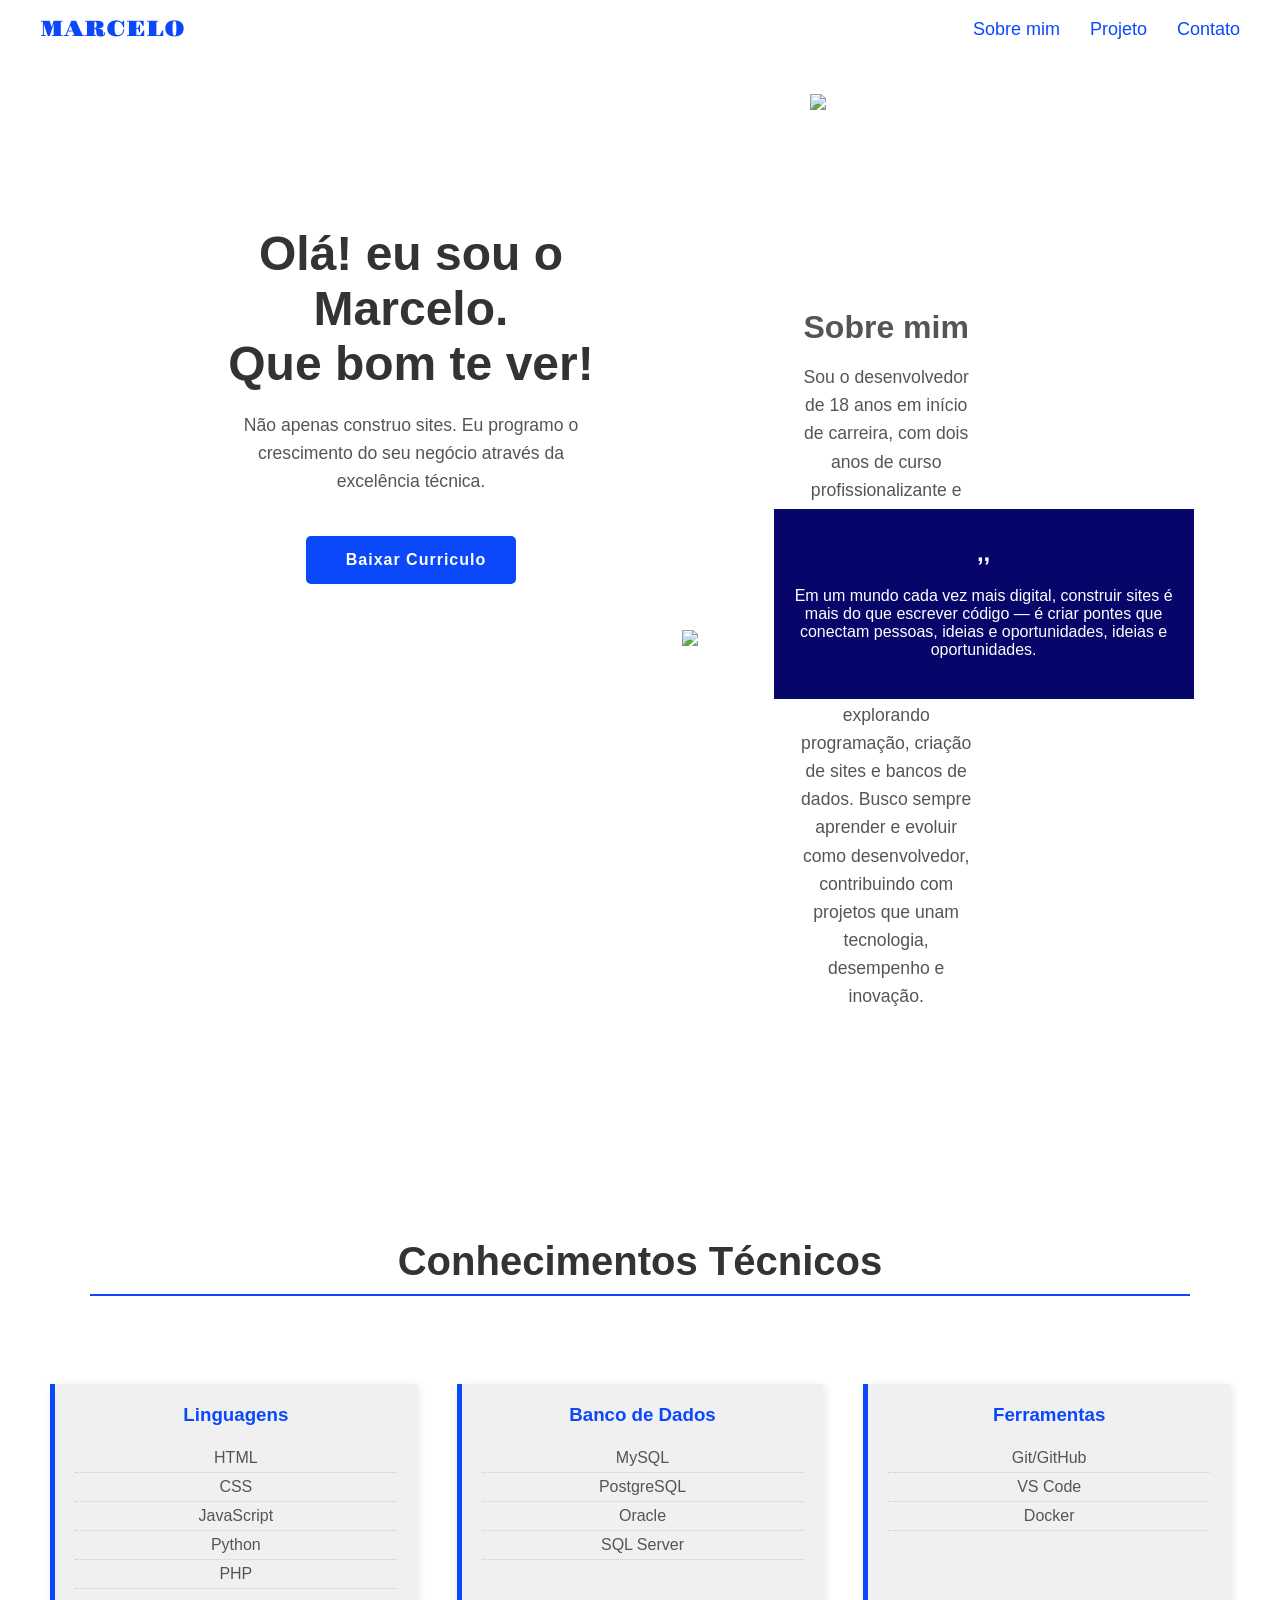
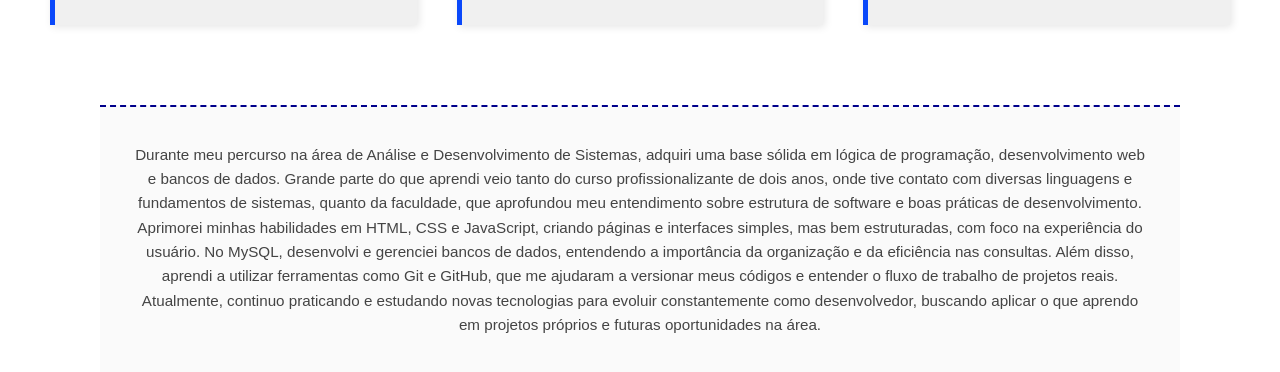
==== index.html @ d0c12cdd "modified:   index.html modified:   style.css" ====
<!DOCTYPE html>
<html lang="pt-br">
<head>
    <meta charset="UTF-8">
    <meta name="viewport" content="width=device-width, initial-scale=1.0">
    <meta description="PORTFOLIO">
    <meta author="celo">
    <meta keywords="HTML, CSS, JavaScript">

      <header>

           <div class="navbar">
           <span class="destaque">MARCELO</span>
    <nav>
      <a href="#">Sobre mim</a>
      <a href="#">Projeto</a>
      <a href="#">Contato</a>
    </nav>

    </header>

<title>PORTFOLIO</title>
    <link rel="stylesheet"  href="style.css">
    <!-- importaçao da fonte -->
    <link rel="preconnect" href="https://fonts.googleapis.com">
    <link rel="preconnect" href="https://fonts.gstatic.com" crossorigin>
    <link href="https://fonts.googleapis.com/css2?family=Gravitas+One&display=swap" rel="stylesheet">
   
</head>
<br>
<br>

<body>
  <div class="container">
    <div class="container">

    <div class="intro-area">
        <h1>Olá! eu sou o Marcelo. <br>Que bom te ver!</h1>
        <p>
            Não apenas construo sites. Eu programo o crescimento do seu negócio 
            através da excelência técnica.
        </p>
        <a href="seu_curriculo.pdf" download class="btn-download">
            <i class="fa fa-download"></i> Baixar Curriculo
        </a>

    </div>
    <img src="https://i.ibb.co/DHXTryys/5-C7-B1-A31-9-A50-4-E7-F-A6-C1-1-A347-E7014-E8.jpg"alt="eu" class="imagem-direita" height= "540" width="470">
     <div class="caixa-sobre">
            <h2>,,</h2>

            <p> Em um mundo cada vez mais digital, construir sites é mais
              do que escrever código — é criar pontes que conectam pessoas, ideias e oportunidades,
               ideias e oportunidades.
            
            </p>
</div>
<br>
<br>
<br>
<br>
<br>
<br>

  <section class="bottom-section">
      <div class="image-container">
        <img src="https://i.ibb.co/7x8Jvh6F/A649-E883-7090-4-FD6-85-F3-00-A35-FB2-A989.jpg" alt="Imagem ilustrativa">
      </div>

      <div class="text-container">
        <h2>Sobre mim</h2>
        <p>
          Sou o desenvolvedor de 18 anos em início de carreira, com dois anos de curso profissionalizante e quase um ano de faculdade em Análise e Desenvolvimento de Sistemas. Gosto de transformar ideias em soluções funcionais, explorando programação, criação de sites e bancos de dados. Busco sempre aprender e evoluir como desenvolvedor, contribuindo com projetos que unam tecnologia, desempenho e inovação.
        </p>
    
      </div>
    </section>
  </div>
  <article class="conhecimentos-tecnicos">
    
    <header>
        <h2>Conhecimentos Técnicos</h2>
    </header>
    
    <div class="grid-conhecimentos">
        
        <section class="linguagens">
            <h3>Linguagens</h3>
            <ul>
                <li>HTML</li>
                <li>CSS</li>
                <li>JavaScript</li>
                <li>Python</li>
                <li>PHP</li>
            </ul>
        </section>
        
        <section class="banco-dados">
            <h3>Banco de Dados</h3>
            <ul>
                <li>MySQL</li>
                <li>PostgreSQL</li>
                <li>Oracle</li>
                <li>SQL Server</li>
                </ul>
        </section>
        
        <section class="ferramentas">
            <h3>Ferramentas</h3>
            <ul>
                <li>Git/GitHub</li>
                <li>VS Code</li>
                <li>Docker</li>
                </ul>
        </section>

    </div>

    <article class="conhecimentos-tecnicos">
    
    <footer class="conhecimentos-footer">
        <p>
            Durante meu percurso na área de Análise e Desenvolvimento de Sistemas, adquiri uma base sólida em lógica de programação, desenvolvimento web e bancos de dados.
Grande parte do que aprendi veio tanto do curso profissionalizante de dois anos, onde tive contato com diversas linguagens e fundamentos de sistemas, quanto da faculdade, que aprofundou meu entendimento sobre estrutura de software e boas práticas de desenvolvimento.

Aprimorei minhas habilidades em HTML, CSS e JavaScript, criando páginas e interfaces simples, mas bem estruturadas, com foco na experiência do usuário.
No MySQL, desenvolvi e gerenciei bancos de dados, entendendo a importância da organização e da eficiência nas consultas.
Além disso, aprendi a utilizar ferramentas como Git e GitHub, que me ajudaram a versionar meus códigos e entender o fluxo de trabalho de projetos reais.

Atualmente, continuo praticando e estudando novas tecnologias para evoluir constantemente como desenvolvedor, buscando aplicar o que aprendo em projetos próprios e futuras oportunidades na área.
        </p>
    </footer>

</article>
</article>
</body>
</html
---- style.css ----
body {
  background-color: lab(100% 0.01 -0.01);
  color: #ffffff;
  font-family: '', serif;
  text-align: center;
}

.destaque {
  font-family: 'Gravitas One', serif;
  color: #0a48fa;
  font-size: 22px; /*aumenta o tamanho da palavra destacada*/
}

  body {
      margin: 0;
      font-family: Arial, sans-serif;
    }

    header {
      background-color: white;
      color: white;
      padding: 15px 40px;
    }

    .navbar {
      display: flex;
      align-items: center;
      justify-content: space-between;
    }

    .titulo {
      font-size: 22px;
      font-weight: bold;
    }

    nav {
      display: flex;
      gap: 30px;
    }

    nav a {
      color: #0a48fa;
      text-decoration: none;
      font-size: 18px;
      cursor: pointer;
      transition: color 0.3s;
    }

    nav a:hover {
      color:rgb(5, 5, 106);
    }
  
.container {
  position: relative; /* Para posicionar os elementos internos de forma absoluta */
  display: inline-block; /* Ou outro tipo de display que faça a div envolver a imagem */
  left: 0px;

}

.caixa-sobre {
  position: absolute; /* Posiciona a caixa de forma absoluta dentro do container */
  top: 415px;          /* Distância do topo */
  left: 550px;         /* Distância da esquerda */
width: 400px;
height: 170px;
  z-index: 2;         /* Garante que a caixa fique acima da imagem (que terá z-index: 1 por padrão) */
  background-color: rgb(5, 5, 106); /* Exemplo de fundo semi-transparente */
  padding: 10px;
   

}
/* --- Estilização para o novo bloco da esquerda (texto e botão) --- */
.intro-area {
    /* Ajusta a largura para caber ao lado da imagem e do .caixa-sobre */
    width: 45%; 
    float: left; /* Garante que fique à esquerda dos outros elementos */
    margin-top: 100px; /* Um pouco de espaço do topo, ajuste conforme o design */
}

.intro-area h1 {
    font-size: 3em; /* Deixa o título grandão, ajuste o valor se precisar */
    color: #333; /* Cor escura para o texto */
    margin-bottom: 20px;
}

.intro-area p {
    font-size: 1.1em;
    color: #555;
    margin-bottom: 40px;
    line-height: 1.6;
}

/* --- Estilização do Botão de Download --- */
.btn-download {
    display: inline-block; /* Para que pareça um botão e possamos dar padding */
    text-decoration: none; /* Remove o sublinhado padrão do link */
    color: white; 
    background-color: #0a48fa; /* Cor de fundo turquesa, use a cor do seu design */
    padding: 15px 30px; 
    border-radius: 5px; 
    font-weight: bold;
    letter-spacing: 1px;
    transition: background-color 0.3s ease; /* Efeito suave ao passar o mouse */
}

.btn-download:hover {
    background-color: #262670; /* Cor um pouco mais escura no hover */
}

/* Se estiver usando Font Awesome, adicione um pequeno espaço entre o ícone e o texto */
.btn-download i {
    margin-right: 10px;
}

/* --- Ajuste no .container para limpar o float --- */
/* É uma boa prática adicionar isso para garantir que o container envolva todo o conteúdo flutuante */
.container::after {
    content: "";
    display: table;
    clear: both;
}

.bottom-section {
  display: flex;
  align-items: center;
  justify-content: center;
  padding: 80px 10%;
  background-color: #ffffff; /* ou outra cor que combine com o topo */
  color: #fff;
  gap: 50px;
}

.image-container img {
  width: 650px;
  height: auto;
  border-radius: 0px;
  box-shadow:0px rgba(0, 0, 0, 0.1);
}

.text-container {
  max-width: 500px;
}

.text-container h2 {
  font-size: 2rem;
  margin-bottom: 15px;
  color: #555;
}

.text-container p {
  font-size: 1.1rem;
  line-height: 1.6;
  margin-bottom: 20px;
  color: #555;
}

/* Responsivo */
@media (max-width: 900px) {
  .bottom-section {
    flex-direction: column;
    text-align: center;
  }

  .image-container img {
    width: 80%;
  }

  .text-container {
    max-width: 100%;
  }
}
/* --- Estilo para a Estrutura Geral --- */
.conhecimentos-tecnicos {
    /* Define a margem superior para separar da seção anterior */
    margin-top: 80px; 
    padding: 0 50px; /* Adiciona um padding nas laterais */
}

/* --- Estilo para o Título (Header) --- */
.conhecimentos-tecnicos header h2 {
    /* Repete o estilo de título que você está usando (Sobre mim) */
    font-size: 2.5em; 
    color: #333; /* Cor escura para o título */
    /* Você pode adicionar uma borda ou linha se o seu estilo tiver */
    border-bottom: 2px solid #0a48fa; /* Exemplo de linha azul escura */
    padding-bottom: 10px;
}

/* --- Estilo para o Container (Grid/Flex) --- */
.grid-conhecimentos {
    display: flex; /* Define o layout como Flexbox */
    gap: 40px; /* Espaço entre as colunas */
    flex-wrap: wrap; /* Permite que os itens quebrem para a próxima linha em telas menores */
    margin-top: 40px;
}

/* --- Estilo para os Blocos de Conhecimento (section) --- */
.grid-conhecimentos section {
    flex: 1; /* Permite que cada seção ocupe uma porção igual de espaço */
    min-width: 250px; /* Garante que os blocos não fiquem muito estreitos */
    
    /* Adicionando um estilo visual (semelhante aos blocos do seu site) */
    background-color: #F0F0F0; /* Fundo cinza claro para destacar */
    border-left: 5px solid #0a48fa; /* Linha azul escura na lateral */
    padding: 20px;
    box-shadow: 2px 2px 8px rgba(0, 0, 0, 0.1);
}

/* --- Estilo para a Lista de Itens --- */
.grid-conhecimentos section h3 {
    color: #0a48fa; /* Cor azul escura para os subtítulos */
    margin-top: 0;
}

.grid-conhecimentos section ul {
    list-style: none; /* Remove os marcadores de lista padrão */
    padding-left: 0;
}

.grid-conhecimentos section li {
    padding: 5px 0;
    border-bottom: 1px dotted #ccc; /* Linha pontilhada sutil */
    color: #555;
}
.conhecimentos-footer {
    margin-top: 40px; 
    padding: 20px 30px; 
    border-top: 2px dashed #00008B; /* Linha tracejada (dashed) na cor azul escura */
    background-color: #FAFAFA; /* Fundo muito claro, quase branco */
    font-size: 0.95em;
    line-height: 1.6;
    color: #444; 
}

.conhecimentos-footer p strong {
    color: #00008B; 
    font-weight: bold;
}
.grid-conhecimentos section:hover {
    transform: translateY(-2px); /* Sobe um pouco */
    box-shadow: 4px 4px 10px rgba(0, 0, 0, 0.2); /* Sombra mais forte */
    transition: all 0.3s ease; /* Transição suave */
}
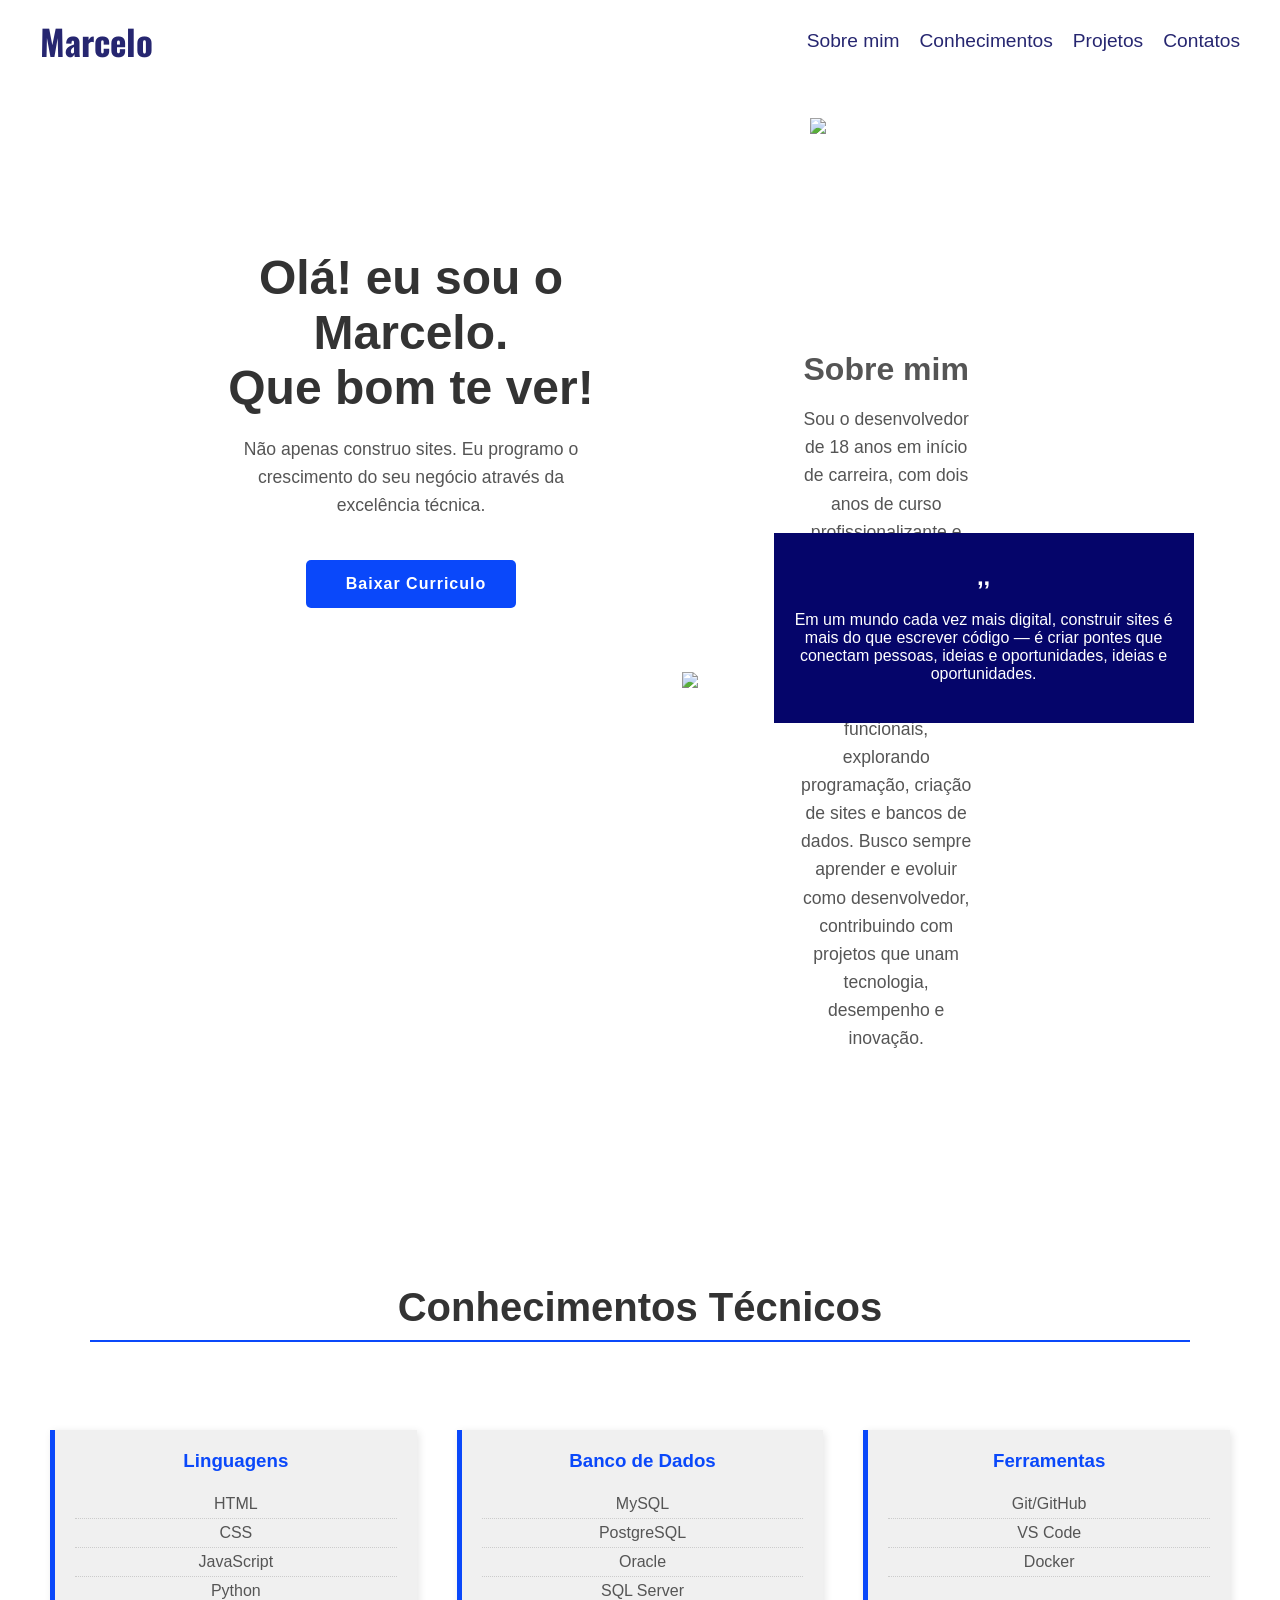
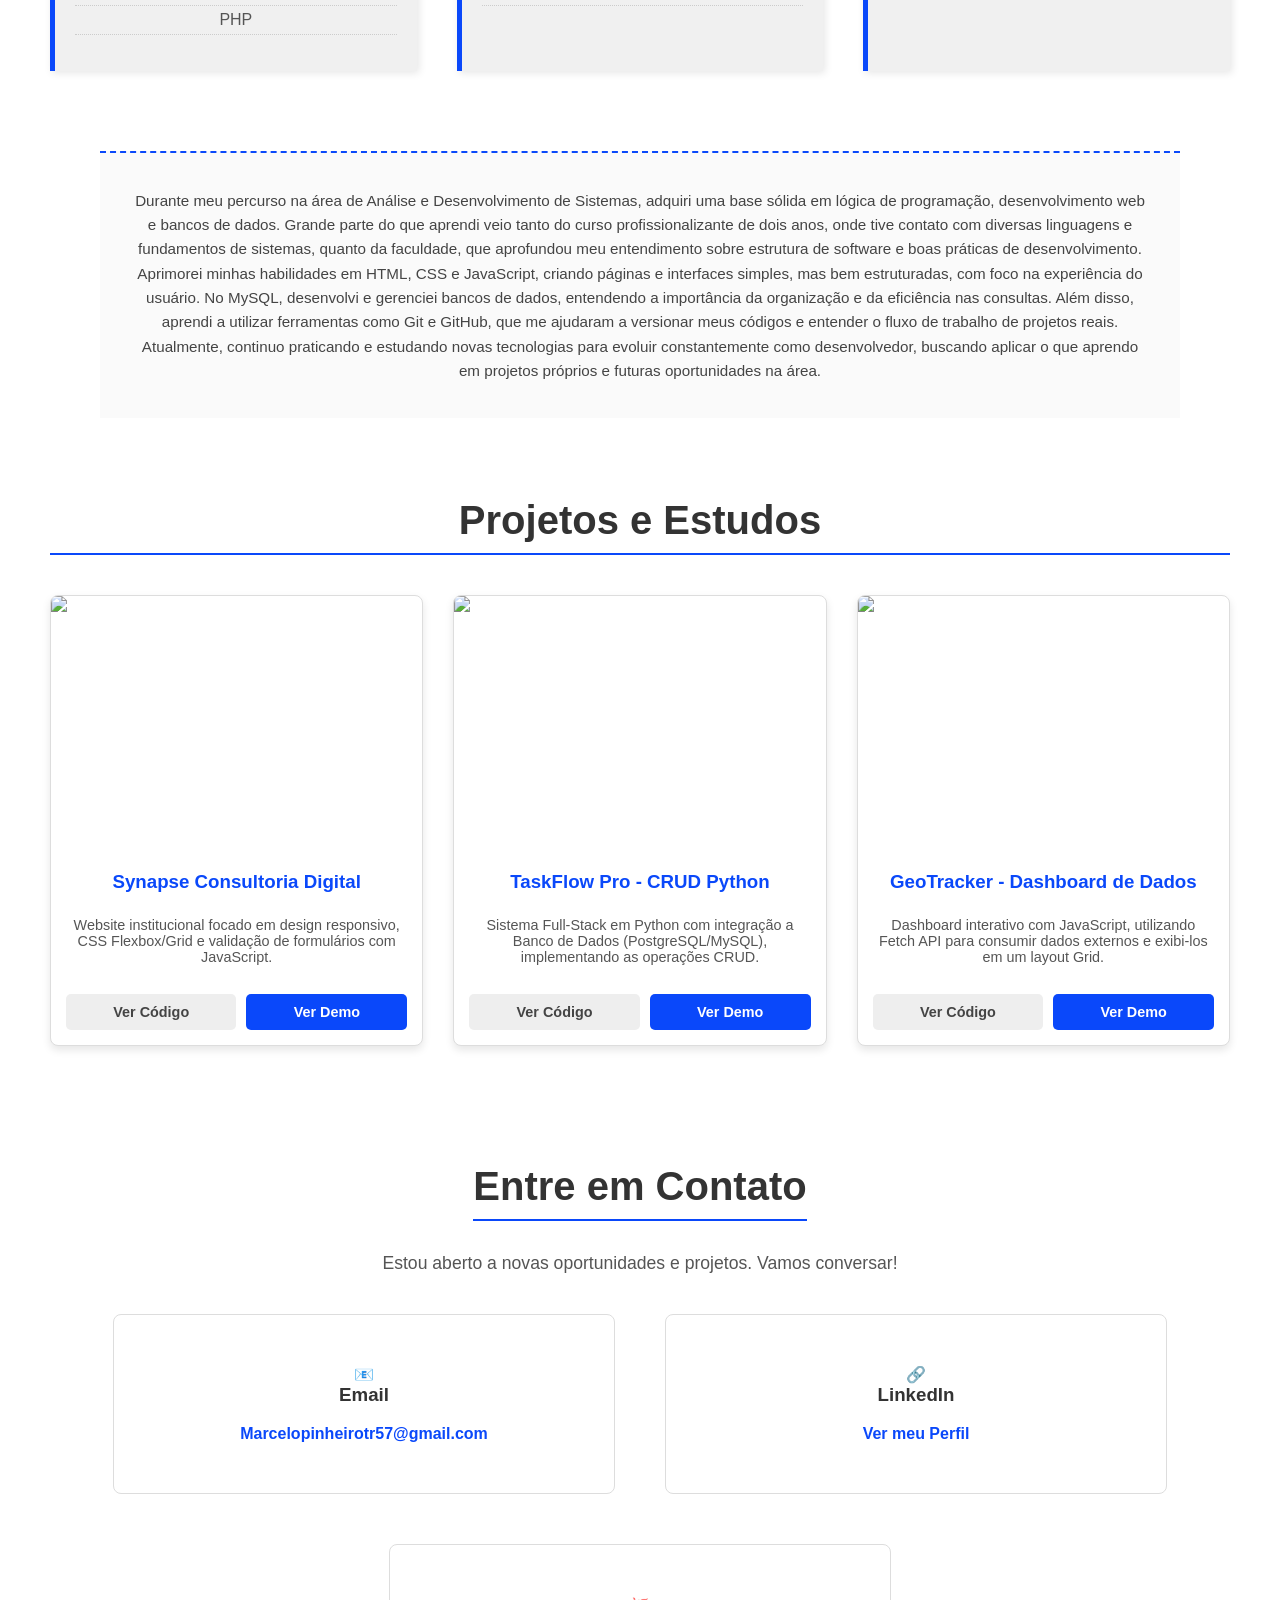
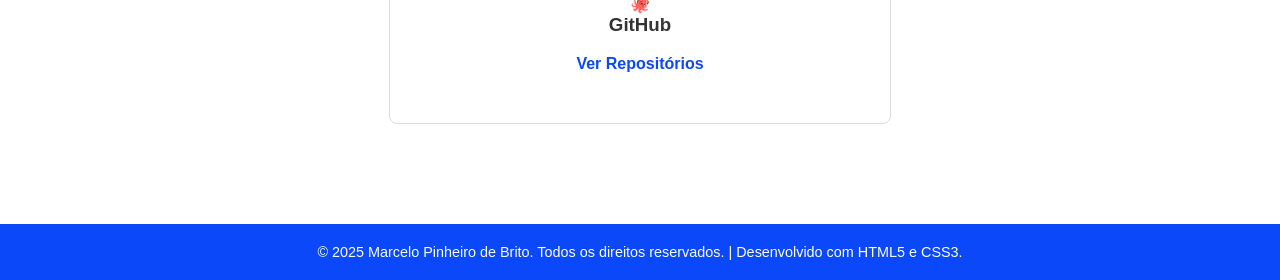
==== commit 28ed3b9a: "ADICIONEI SESSÃO #conhecimento e #contato" ====
--- a/index.html
+++ b/index.html
@@ -10,11 +10,15 @@
       <header>
 
            <div class="navbar">
-           <span class="destaque">MARCELO</span>
+           <span class="destaque">Marcelo</span>
     <nav>
-      <a href="#">Sobre mim</a>
-      <a href="#">Projeto</a>
-      <a href="#">Contato</a>
+    <a href="#sobre-mim">Sobre mim</a> 
+    <a href="#conhecimento">Conhecimentos</a>
+    <a href="#projetos">Projetos</a>
+    <a href="#contatos">Contatos</a> 
+
+
+
     </nav>
 
     </header>
@@ -22,9 +26,10 @@
 <title>PORTFOLIO</title>
     <link rel="stylesheet"  href="style.css">
     <!-- importaçao da fonte -->
+
     <link rel="preconnect" href="https://fonts.googleapis.com">
-    <link rel="preconnect" href="https://fonts.gstatic.com" crossorigin>
-    <link href="https://fonts.googleapis.com/css2?family=Gravitas+One&display=swap" rel="stylesheet">
+<link rel="preconnect" href="https://fonts.gstatic.com" crossorigin>
+<link href="https://fonts.googleapis.com/css2?family=Gravitas+One&family=Oswald:wght@700&display=swap" rel="stylesheet">
    
 </head>
 <br>
@@ -55,12 +60,14 @@
             
             </p>
 </div>
-<br>
-<br>
-<br>
-<br>
-<br>
-<br>
+<section id="sobre-mim" class="id-sobre-mim"></section>
+<br>
+<br>
+<br>
+<br>
+<br>
+<br>
+
 
   <section class="bottom-section">
       <div class="image-container">
@@ -72,12 +79,12 @@
         <p>
           Sou o desenvolvedor de 18 anos em início de carreira, com dois anos de curso profissionalizante e quase um ano de faculdade em Análise e Desenvolvimento de Sistemas. Gosto de transformar ideias em soluções funcionais, explorando programação, criação de sites e bancos de dados. Busco sempre aprender e evoluir como desenvolvedor, contribuindo com projetos que unam tecnologia, desempenho e inovação.
         </p>
-    
+   
       </div>
     </section>
   </div>
   <article class="conhecimentos-tecnicos">
-    
+    <section id="conhecimento" class="id-conhecimento"></section>
     <header>
         <h2>Conhecimentos Técnicos</h2>
     </header>
@@ -133,5 +140,76 @@
 
 </article>
 </article>
+<section id="projetos" class="secao-projetos">
+    <h2>Projetos e Estudos</h2>
+
+    <div class="container-projetos">
+        
+        <div class="card-projeto">
+            <img src="https://via.placeholder.com/400x250?text=Projeto+de+Front-end" alt="Website Synapse Consultoria">
+            <h3>Synapse Consultoria Digital</h3>
+            <p>Website institucional focado em design responsivo, CSS Flexbox/Grid e validação de formulários com JavaScript.</p>
+            <div class="links-projeto">
+                <a href="#" target="_blank" class="btn-codigo">Ver Código</a>
+                <a href="#" class="btn-demo">Ver Demo</a>
+            </div>
+        </div>
+
+        <div class="card-projeto">
+            <img src="https://via.placeholder.com/400x250?text=Projeto+Full-Stack+Python+SQL" alt="Sistema TaskFlow Pro">
+            <h3>TaskFlow Pro - CRUD Python</h3>
+            <p>Sistema Full-Stack em Python com integração a Banco de Dados (PostgreSQL/MySQL), implementando as operações CRUD.</p>
+            <div class="links-projeto">
+                <a href="#" target="_blank" class="btn-codigo">Ver Código</a>
+                <a href="#" class="btn-demo">Ver Demo</a>
+            </div>
+        </div>
+
+        <div class="card-projeto">
+            <img src="https://via.placeholder.com/400x250?text=Projeto+JavaScript+API" alt="Dashboard GeoTracker">
+            <h3>GeoTracker - Dashboard de Dados</h3>
+            <p>Dashboard interativo com JavaScript, utilizando Fetch API para consumir dados externos e exibi-los em um layout Grid.</p>
+            <div class="links-projeto">
+                <a href="#" target="_blank" class="btn-codigo">Ver Código</a>
+                <a href="#" class="btn-demo">Ver Demo</a>
+            </div>
+        </div>
+      
+</section>
+    </div>
+</section>
+
+<section id="contatos" class="secao-contato">
+    <h2>Entre em Contato</h2>
+    <p class="subtitulo">Estou aberto a novas oportunidades e projetos. Vamos conversar!</p>
+
+    <div class="contato-container">
+        
+        <div class="contato-item">
+            <span class="icone-contato">📧</span> 
+            <h3>Email</h3>
+            <a href="mailto:Marcelopinheirotr57@gmail.com" target="_blank">Marcelopinheirotr57@gmail.com</a> 
+        </div>
+        
+        <div class="contato-item">
+            <span class="icone-contato">🔗</span> 
+            <h3>LinkedIn</h3>
+            <a href="www.linkedin.com/in/marcelo-pinheiro-de-brito-588b32352" target="_blank">Ver meu Perfil</a>
+        </div>
+        
+        <div class="contato-item">
+            <span class="icone-contato">🐙</span> 
+            <h3>GitHub</h3>
+            <a href="https://github.com/marceloprojetoss" target="_blank">Ver Repositórios</a>
+        </div>
+
+    </div>
+</section>
+
+<footer class="main-footer">
+    <p>
+        © 2025 Marcelo Pinheiro de Brito. Todos os direitos reservados. | Desenvolvido com HTML5 e CSS3.
+    </p>
+</footer>
 </body>
 </html
--- a/style.css
+++ b/style.css
@@ -6,9 +6,14 @@
 }
 
 .destaque {
-  font-family: 'Gravitas One', serif;
-  color: #0a48fa;
-  font-size: 22px; /*aumenta o tamanho da palavra destacada*/
+  font-family: "Oswald", sans-serif;
+  font-optical-sizing: auto;
+  font-weight: 700;
+  font-style: normal;
+  font-size: 35px;
+text-decoration: none;
+color: #262670;
+
 }
 
   body {
@@ -35,25 +40,29 @@
 
     nav {
       display: flex;
-      gap: 30px;
+      gap: 20px;
     }
 
     nav a {
-      color: #0a48fa;
-      text-decoration: none;
-      font-size: 18px;
-      cursor: pointer;
-      transition: color 0.3s;
-    }
+    font-family: Arial, sans-serif;
+    color: #262670; /* Cor cinza escuro, discreto */
+    font-size: 1.2em;
+    font-weight: 500; /* Peso médio para não ser muito fino */
+    text-decoration: none;
+    transition: color 0.3s ease; /* Transição suave no hover */
+}
+
+    
 
     nav a:hover {
-      color:rgb(5, 5, 106);
+      color: #333;
     }
   
 .container {
   position: relative; /* Para posicionar os elementos internos de forma absoluta */
   display: inline-block; /* Ou outro tipo de display que faça a div envolver a imagem */
   left: 0px;
+  flex-wrap: wrap;
 
 }
 
@@ -116,8 +125,9 @@
 /* É uma boa prática adicionar isso para garantir que o container envolva todo o conteúdo flutuante */
 .container::after {
     content: "";
-    display: table;
+    display: flex;
     clear: both;
+    flex-basis: 100%
 }
 
 .bottom-section {
@@ -225,7 +235,7 @@
 .conhecimentos-footer {
     margin-top: 40px; 
     padding: 20px 30px; 
-    border-top: 2px dashed #00008B; /* Linha tracejada (dashed) na cor azul escura */
+    border-top: 2px dashed #0a48fa; /* Linha tracejada (dashed) na cor azul escura */
     background-color: #FAFAFA; /* Fundo muito claro, quase branco */
     font-size: 0.95em;
     line-height: 1.6;
@@ -233,11 +243,195 @@
 }
 
 .conhecimentos-footer p strong {
-    color: #00008B; 
+    color: #0a48fa; 
     font-weight: bold;
 }
 .grid-conhecimentos section:hover {
     transform: translateY(-2px); /* Sobe um pouco */
     box-shadow: 4px 4px 10px rgba(0, 0, 0, 0.2); /* Sombra mais forte */
     transition: all 0.3s ease; /* Transição suave */
+}
+/* --- Estilo Geral da Seção --- */
+.secao-projetos {
+    margin-top: 80px;
+    padding: 0 50px;
+    flex-basis: 100%;
+}
+
+.secao-projetos h2 {
+    font-size: 2.5em; 
+    color: #333;
+    border-bottom: 2px solid #0a48fa; /* Linha de destaque azul */
+    padding-bottom: 10px;
+    margin-bottom: 40px;
+}
+
+/* --- Container (Grade de Cards) --- */
+.container-projetos {
+    display: grid;
+    /* Define uma grade responsiva com colunas de no mínimo 300px */
+    grid-template-columns: repeat(auto-fit, minmax(300px, 1fr)); 
+    gap: 30px;
+}
+
+/* --- Estilo do Card Individual --- */
+.card-projeto {
+    background-color: #FFFFFF;
+    border: 1px solid #ddd;
+    border-radius: 8px;
+    overflow: hidden; 
+    box-shadow: 0 4px 8px rgba(0, 0, 0, 0.1);
+    transition: all 0.3s ease;
+}
+
+.card-projeto:hover {
+    transform: translateY(-5px); 
+    box-shadow: 0 8px 16px rgba(0, 0, 0, 0.2);
+}
+
+.card-projeto img {
+    width: 100%;
+    height: auto;
+    display: block;
+    min-height: 260px; 
+    object-fit: cover; 
+}
+
+.card-projeto h3 {
+    padding: 15px 15px 5px;
+    color: #0a48fa; /* Título do projeto em azul */
+    margin-top: 0;
+}
+
+.card-projeto p {
+    padding: 0 15px 15px;
+    color: #555;
+    font-size: 0.9em;
+}
+
+/* --- Estilo dos Botões (Links) --- */
+.links-projeto {
+    padding: 0 15px 15px;
+    display: flex;
+    gap: 10px;
+}
+
+.links-projeto a {
+    text-decoration: none;
+    padding: 10px 15px;
+    border-radius: 5px;
+    font-weight: bold;
+    font-size: 0.9em;
+    transition: background-color 0.3s;
+    text-align: center;
+    flex-grow: 1; /* Permite que os botões ocupem o espaço disponível */
+}
+
+.btn-codigo {
+    background-color: #eee;
+    color: #444;
+}
+
+.btn-demo {
+    background-color: #0a48fa; /* Cor principal azul! */
+    color: white;
+}
+
+.btn-demo:hover {
+    background-color: #0a48fa; 
+}
+
+/* Media Query para Responsividade */
+@media (max-width: 600px) {
+    .secao-projetos {
+        padding: 0 20px;
+    }
+    .links-projeto {
+        flex-direction: column; /* Empilha os botões em telas muito pequenas */
+    }
+}
+/* --- Estilo Geral da Seção Contato --- */
+.secao-contato {
+    margin-top: 80px;
+    padding: 0 50px;
+    text-align: center;
+}
+
+.secao-contato h2 {
+    font-size: 2.5em; 
+    color: #333;
+    border-bottom: 2px solid #0a48fa; 
+    padding-bottom: 10px;
+    display: inline-block;
+    margin-bottom: 15px;
+}
+
+.subtitulo {
+    color: #555;
+    font-size: 1.1em;
+    margin-bottom: 40px;
+}
+
+/* --- Container dos Itens de Contato --- */
+.contato-container {
+    display: flex;
+    justify-content: center;
+    gap: 50px;
+    flex-wrap: wrap;
+}
+
+/* --- Estilo do Bloco Individual --- */
+.contato-item {
+    width: 400px;
+    padding: 50px;
+    border: 1px solid #ddd;
+    border-radius: 8px;
+    transition: all 0.3s ease;
+    text-align: center;
+}
+
+.contato-item:hover {
+    box-shadow: 0 4px 15px rgba(0, 0, 0, 0.1);
+    transform: translateY(-5px);
+    border-color: #0a48fa
+    font-size: 2.5em;
+    color: #0a48fa;
+    display: block;
+    margin-bottom: 10px;
+  
+}
+
+.contato-item h3 {
+    color: #333;
+    margin-top: 0;
+}
+
+.contato-item a {
+    color: #0a48fa;
+    text-decoration: none;
+    font-weight: bold;
+    font-size: 1em;
+}
+
+.contato-item a:hover {
+    text-decoration: underline;
+}
+
+/* --- Estilo do Rodapé Final --- */
+.main-footer {
+    background-color: #0a48fa; /* Usando o azul escuro para dar um fechamento sólido */
+    color: white;
+    text-align: center;
+    padding: 20px 0;
+    margin-top: 100px; /* Garante que ele fique bem separado da seção de Contatos */
+    font-size: 0.9em;
+    width: 100%; /* Garante que ele ocupe toda a largura */
+}
+
+.main-footer p {
+    margin: 0; 
+}
+
+html {
+    scroll-behavior: smooth;
 }
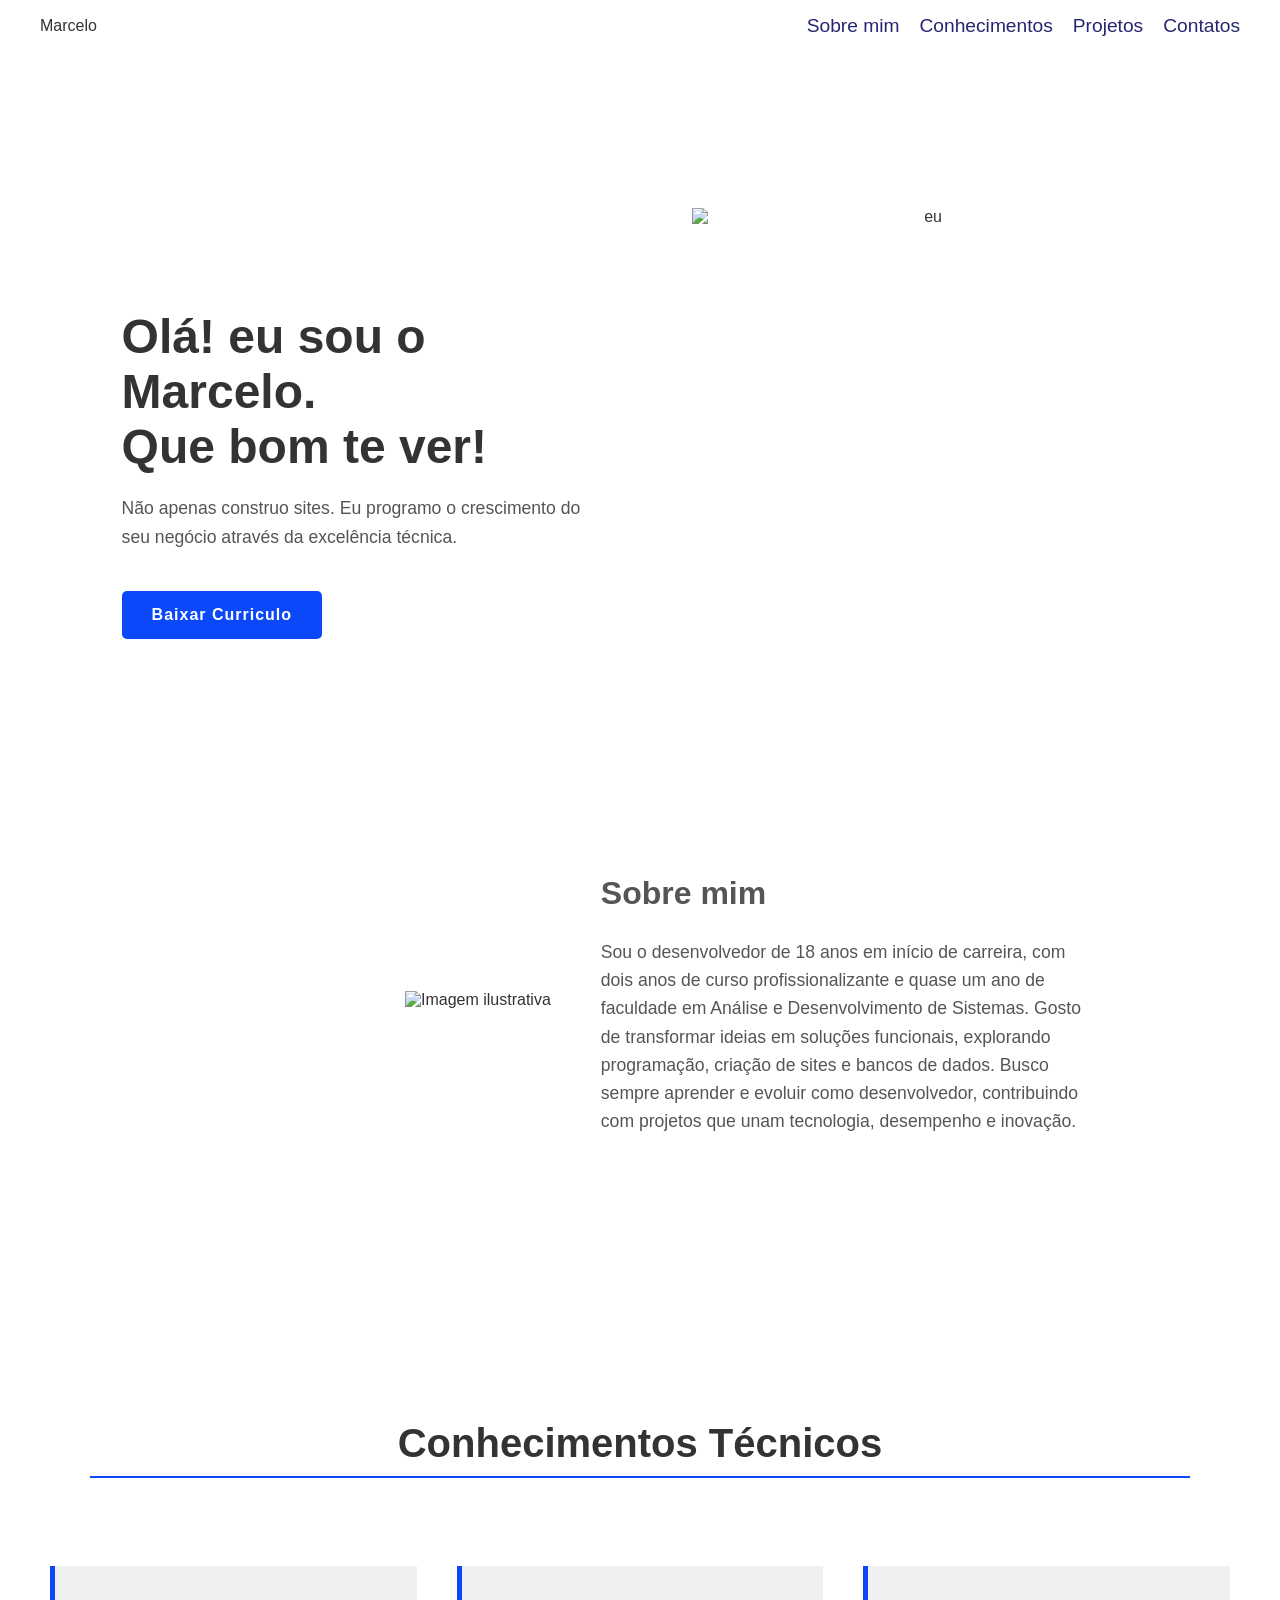
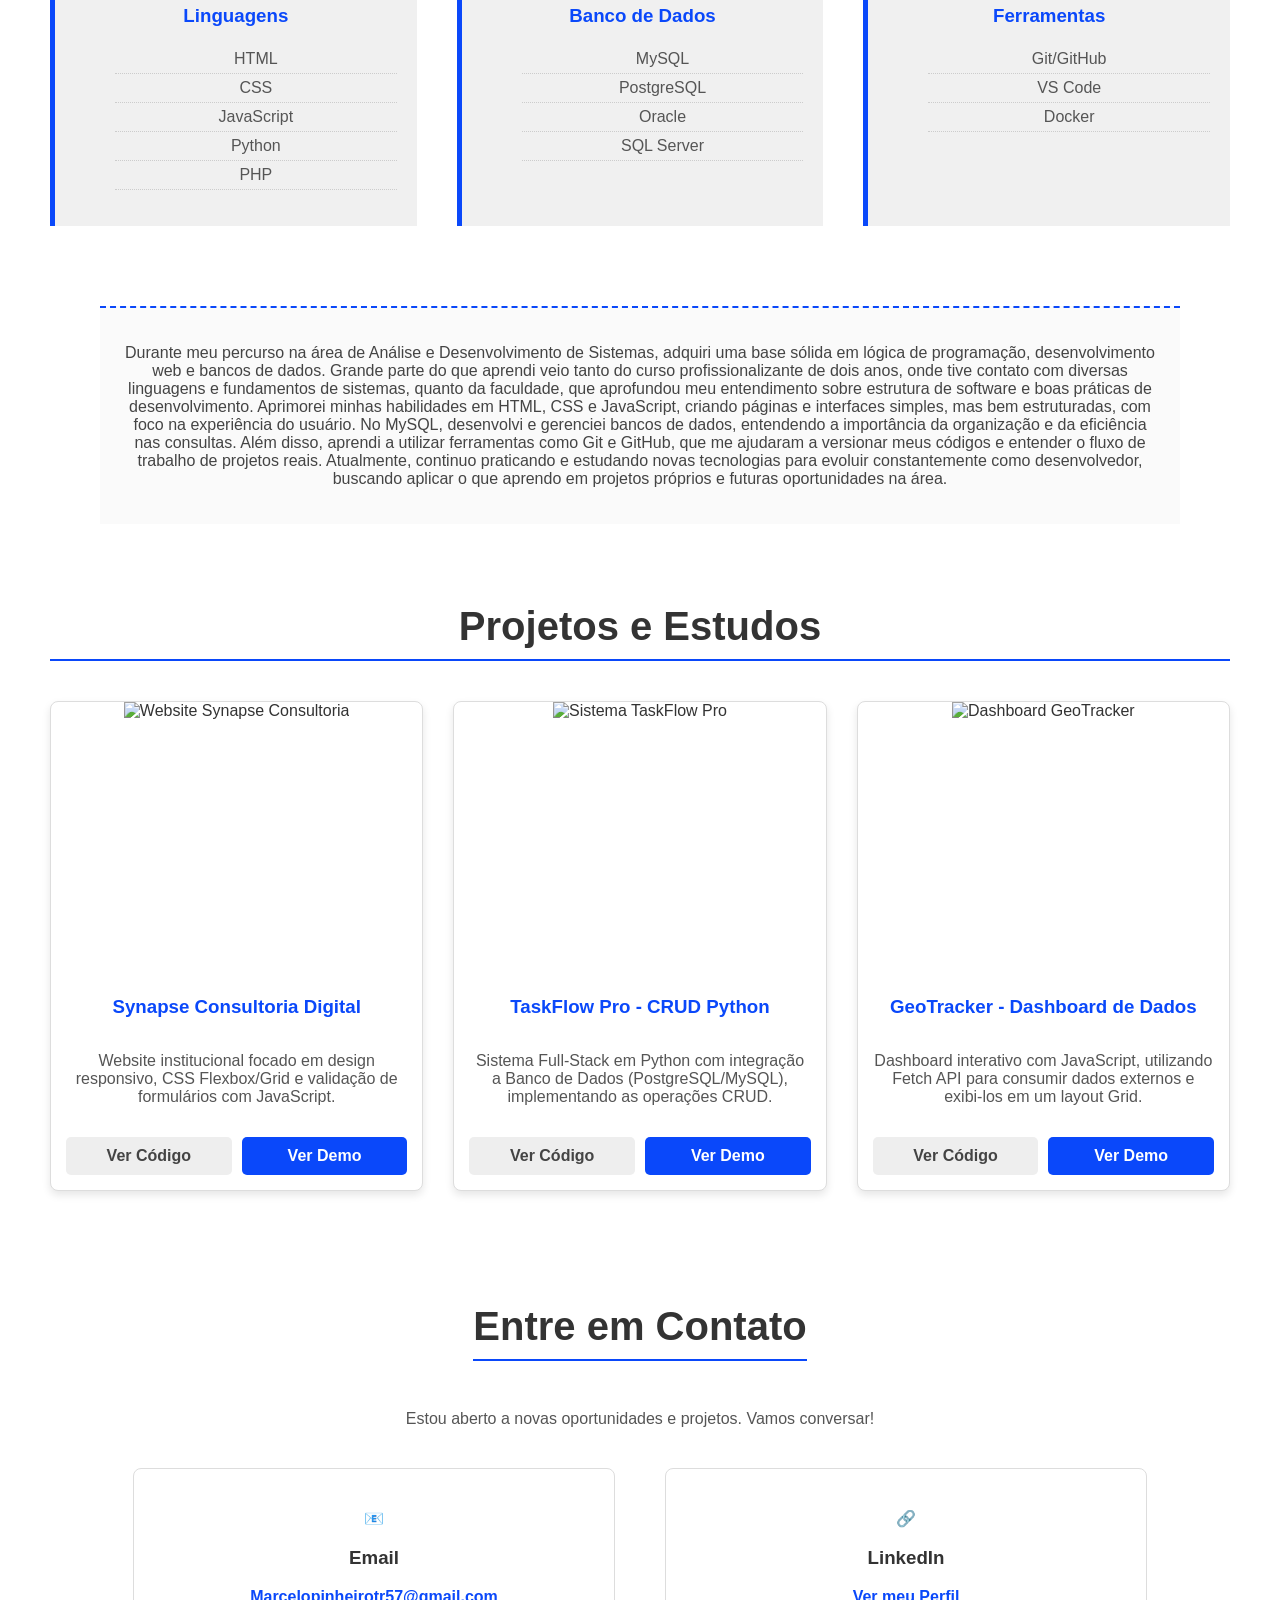
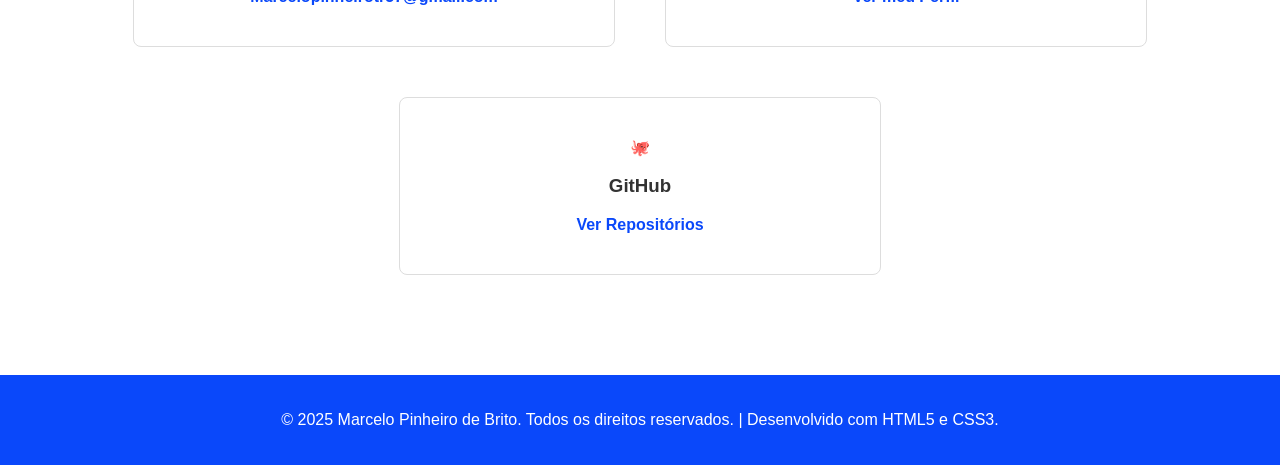
==== commit a36ebf4f: "ORGANIZADO E RESPOSIVO" ====
--- a/index.html
+++ b/index.html
@@ -50,15 +50,8 @@
         </a>
 
     </div>
-    <img src="https://i.ibb.co/DHXTryys/5-C7-B1-A31-9-A50-4-E7-F-A6-C1-1-A347-E7014-E8.jpg"alt="eu" class="imagem-direita" height= "540" width="470">
-     <div class="caixa-sobre">
-            <h2>,,</h2>
-
-            <p> Em um mundo cada vez mais digital, construir sites é mais
-              do que escrever código — é criar pontes que conectam pessoas, ideias e oportunidades,
-               ideias e oportunidades.
-            
-            </p>
+    <img src="https://i.ibb.co/DHXTryys/5-C7-B1-A31-9-A50-4-E7-F-A6-C1-1-A347-E7014-E8.jpg"alt="eu" class="imagem-direita" height= "500" width="420">
+          
 </div>
 <section id="sobre-mim" class="id-sobre-mim"></section>
 <br>
@@ -194,7 +187,7 @@
         <div class="contato-item">
             <span class="icone-contato">🔗</span> 
             <h3>LinkedIn</h3>
-            <a href="www.linkedin.com/in/marcelo-pinheiro-de-brito-588b32352" target="_blank">Ver meu Perfil</a>
+            <a href="https://www.linkedin.com/in/marcelo-pinheiro-de-brito-588b32352/" target="_blank">Ver meu Perfil</a>
         </div>
         
         <div class="contato-item">
--- a/style.css
+++ b/style.css
@@ -1,94 +1,84 @@
+/* ===============================
+   RESET / BASE
+================================== */
+html {
+    scroll-behavior: smooth;
+}
+
 body {
-  background-color: lab(100% 0.01 -0.01);
-  color: #ffffff;
-  font-family: '', serif;
-  text-align: center;
-}
-
-.destaque {
-  font-family: "Oswald", sans-serif;
-  font-optical-sizing: auto;
-  font-weight: 700;
-  font-style: normal;
-  font-size: 35px;
-text-decoration: none;
-color: #262670;
-
-}
-
-  body {
-      margin: 0;
-      font-family: Arial, sans-serif;
-    }
-
-    header {
-      background-color: white;
-      color: white;
-      padding: 15px 40px;
-    }
-
+    margin: 0;
+    background-color: #ffffff;
+    color: #333;
+    font-family: Arial, sans-serif;
+    text-align: center;
+}
+
+/* ===============================
+   NAVBAR
+================================== */
+header {
+    background-color: white;
+    padding: 15px 40px;
+}
+
+.navbar {
+    display: flex;
+    align-items: center;
+    justify-content: space-between;
+}
+
+.titulo {
+    font-size: 22px;
+    font-weight: bold;
+    color: #262670;
+}
+
+nav {
+    display: flex;
+    gap: 20px;
+}
+
+nav a {
+    color: #262670;
+    font-size: 1.2em;
+    font-weight: 500;
+    text-decoration: none;
+    transition: color 0.3s ease;
+}
+
+nav a:hover {
+    color: #333;
+}
+
+/* NAVBAR RESPONSIVE */
+@media (max-width: 850px) {
+    nav {
+        display: none;
+    }
     .navbar {
-      display: flex;
-      align-items: center;
-      justify-content: space-between;
-    }
-
-    .titulo {
-      font-size: 22px;
-      font-weight: bold;
-    }
-
-    nav {
-      display: flex;
-      gap: 20px;
-    }
-
-    nav a {
-    font-family: Arial, sans-serif;
-    color: #262670; /* Cor cinza escuro, discreto */
-    font-size: 1.2em;
-    font-weight: 500; /* Peso médio para não ser muito fino */
-    text-decoration: none;
-    transition: color 0.3s ease; /* Transição suave no hover */
-}
-
-    
-
-    nav a:hover {
-      color: #333;
-    }
-  
+        justify-content: center;
+    }
+}
+
+/* ===============================
+   INTRO / HERO
+================================== */
 .container {
-  position: relative; /* Para posicionar os elementos internos de forma absoluta */
-  display: inline-block; /* Ou outro tipo de display que faça a div envolver a imagem */
-  left: 0px;
-  flex-wrap: wrap;
-
-}
-
-.caixa-sobre {
-  position: absolute; /* Posiciona a caixa de forma absoluta dentro do container */
-  top: 415px;          /* Distância do topo */
-  left: 550px;         /* Distância da esquerda */
-width: 400px;
-height: 170px;
-  z-index: 2;         /* Garante que a caixa fique acima da imagem (que terá z-index: 1 por padrão) */
-  background-color: rgb(5, 5, 106); /* Exemplo de fundo semi-transparente */
-  padding: 10px;
-   
-
-}
-/* --- Estilização para o novo bloco da esquerda (texto e botão) --- */
+    display: flex;
+    align-items: center;
+    justify-content: space-between;
+    padding: 60px 5%;
+    flex-wrap: wrap;
+}
+
 .intro-area {
-    /* Ajusta a largura para caber ao lado da imagem e do .caixa-sobre */
-    width: 45%; 
-    float: left; /* Garante que fique à esquerda dos outros elementos */
-    margin-top: 100px; /* Um pouco de espaço do topo, ajuste conforme o design */
+    width: 45%;
+    text-align: left;
 }
 
 .intro-area h1 {
-    font-size: 3em; /* Deixa o título grandão, ajuste o valor se precisar */
-    color: #333; /* Cor escura para o texto */
+    font-size: 3em;
+    color: #333;
     margin-bottom: 20px;
 }
 
@@ -99,217 +89,204 @@
     line-height: 1.6;
 }
 
-/* --- Estilização do Botão de Download --- */
 .btn-download {
-    display: inline-block; /* Para que pareça um botão e possamos dar padding */
-    text-decoration: none; /* Remove o sublinhado padrão do link */
-    color: white; 
-    background-color: #0a48fa; /* Cor de fundo turquesa, use a cor do seu design */
-    padding: 15px 30px; 
-    border-radius: 5px; 
+    display: inline-block;
+    text-decoration: none;
+    color: white;
+    background-color: #0a48fa;
+    padding: 15px 30px;
+    border-radius: 5px;
     font-weight: bold;
     letter-spacing: 1px;
-    transition: background-color 0.3s ease; /* Efeito suave ao passar o mouse */
+    transition: 0.3s ease;
 }
 
 .btn-download:hover {
-    background-color: #262670; /* Cor um pouco mais escura no hover */
-}
-
-/* Se estiver usando Font Awesome, adicione um pequeno espaço entre o ícone e o texto */
-.btn-download i {
-    margin-right: 10px;
-}
-
-/* --- Ajuste no .container para limpar o float --- */
-/* É uma boa prática adicionar isso para garantir que o container envolva todo o conteúdo flutuante */
-.container::after {
-    content: "";
-    display: flex;
-    clear: both;
-    flex-basis: 100%
-}
-
+    background-color: #262670;
+}
+
+.container img {
+    width: 45%;
+    max-width: 550px;
+    
+}
+
+/* INTRO RESPONSIVE */
+@media (max-width: 1000px) {
+    .container {
+        flex-direction: column;
+        text-align: center;
+    }
+
+    .intro-area {
+        width: 100%;
+        text-align: center;
+        margin-top: 20px;
+    }
+
+    .intro-area h1 {
+        font-size: 2.2em;
+    }
+
+    .container img {
+        width: 80%;
+        margin-top: 30px;
+        
+    }
+}
+
+/* ===============================
+   SEÇÃO SOBRE (BOTTOM SECTION)
+================================== */
 .bottom-section {
-  display: flex;
-  align-items: center;
-  justify-content: center;
-  padding: 80px 10%;
-  background-color: #ffffff; /* ou outra cor que combine com o topo */
-  color: #fff;
-  gap: 50px;
+    display: flex;
+    align-items: center;
+    justify-content: center;
+    padding: 80px 10%;
+    background-color: #ffffff;
+    gap: 50px;
 }
 
 .image-container img {
-  width: 650px;
-  height: auto;
-  border-radius: 0px;
-  box-shadow:0px rgba(0, 0, 0, 0.1);
+    width: 650px;
+    max-width: 100%;
 }
 
 .text-container {
-  max-width: 500px;
+    max-width: 500px;
+    text-align: left;
 }
 
 .text-container h2 {
-  font-size: 2rem;
-  margin-bottom: 15px;
-  color: #555;
+    font-size: 2rem;
+    color: #555;
 }
 
 .text-container p {
-  font-size: 1.1rem;
-  line-height: 1.6;
-  margin-bottom: 20px;
-  color: #555;
-}
-
-/* Responsivo */
+    font-size: 1.1rem;
+    color: #555;
+    line-height: 1.6;
+}
+
+/* RESPONSIVE */
 @media (max-width: 900px) {
-  .bottom-section {
-    flex-direction: column;
-    text-align: center;
-  }
-
-  .image-container img {
-    width: 80%;
-  }
-
-  .text-container {
-    max-width: 100%;
-  }
-}
-/* --- Estilo para a Estrutura Geral --- */
+    .bottom-section {
+        flex-direction: column;
+        text-align: center;
+    }
+
+    .text-container {
+        max-width: 100%;
+        text-align: center;
+    }
+}
+
+/* ===============================
+   CONHECIMENTOS TÉCNICOS
+================================== */
 .conhecimentos-tecnicos {
-    /* Define a margem superior para separar da seção anterior */
-    margin-top: 80px; 
-    padding: 0 50px; /* Adiciona um padding nas laterais */
-}
-
-/* --- Estilo para o Título (Header) --- */
-.conhecimentos-tecnicos header h2 {
-    /* Repete o estilo de título que você está usando (Sobre mim) */
-    font-size: 2.5em; 
-    color: #333; /* Cor escura para o título */
-    /* Você pode adicionar uma borda ou linha se o seu estilo tiver */
-    border-bottom: 2px solid #0a48fa; /* Exemplo de linha azul escura */
+    margin-top: 80px;
+    padding: 0 50px;
+}
+
+.conhecimentos-tecnicos h2 {
+    font-size: 2.5em;
+    color: #333;
+    border-bottom: 2px solid #0a48fa;
     padding-bottom: 10px;
 }
 
-/* --- Estilo para o Container (Grid/Flex) --- */
 .grid-conhecimentos {
-    display: flex; /* Define o layout como Flexbox */
-    gap: 40px; /* Espaço entre as colunas */
-    flex-wrap: wrap; /* Permite que os itens quebrem para a próxima linha em telas menores */
+    display: flex;
+    gap: 40px;
+    flex-wrap: wrap;
     margin-top: 40px;
 }
 
-/* --- Estilo para os Blocos de Conhecimento (section) --- */
 .grid-conhecimentos section {
-    flex: 1; /* Permite que cada seção ocupe uma porção igual de espaço */
-    min-width: 250px; /* Garante que os blocos não fiquem muito estreitos */
-    
-    /* Adicionando um estilo visual (semelhante aos blocos do seu site) */
-    background-color: #F0F0F0; /* Fundo cinza claro para destacar */
-    border-left: 5px solid #0a48fa; /* Linha azul escura na lateral */
+    flex: 1;
+    min-width: 250px;
+    background-color: #F0F0F0;
+    border-left: 5px solid #0a48fa;
     padding: 20px;
-    box-shadow: 2px 2px 8px rgba(0, 0, 0, 0.1);
-}
-
-/* --- Estilo para a Lista de Itens --- */
+    transition: 0.3s ease;
+}
+
 .grid-conhecimentos section h3 {
-    color: #0a48fa; /* Cor azul escura para os subtítulos */
-    margin-top: 0;
-}
-
-.grid-conhecimentos section ul {
-    list-style: none; /* Remove os marcadores de lista padrão */
-    padding-left: 0;
+    color: #0a48fa;
 }
 
 .grid-conhecimentos section li {
+    list-style: none;
     padding: 5px 0;
-    border-bottom: 1px dotted #ccc; /* Linha pontilhada sutil */
-    color: #555;
-}
+    border-bottom: 1px dotted #ccc;
+    color: #555;
+}
+
+.grid-conhecimentos section:hover {
+    transform: translateY(-3px);
+    box-shadow: 4px 4px 10px rgba(0, 0, 0, 0.15);
+}
+
 .conhecimentos-footer {
-    margin-top: 40px; 
-    padding: 20px 30px; 
-    border-top: 2px dashed #0a48fa; /* Linha tracejada (dashed) na cor azul escura */
-    background-color: #FAFAFA; /* Fundo muito claro, quase branco */
-    font-size: 0.95em;
-    line-height: 1.6;
-    color: #444; 
-}
-
-.conhecimentos-footer p strong {
-    color: #0a48fa; 
-    font-weight: bold;
-}
-.grid-conhecimentos section:hover {
-    transform: translateY(-2px); /* Sobe um pouco */
-    box-shadow: 4px 4px 10px rgba(0, 0, 0, 0.2); /* Sombra mais forte */
-    transition: all 0.3s ease; /* Transição suave */
-}
-/* --- Estilo Geral da Seção --- */
+    margin-top: 40px;
+    padding: 20px;
+    border-top: 2px dashed #0a48fa;
+    background-color: #FAFAFA;
+    color: #444;
+}
+
+/* ===============================
+   PROJETOS
+================================== */
 .secao-projetos {
     margin-top: 80px;
     padding: 0 50px;
-    flex-basis: 100%;
 }
 
 .secao-projetos h2 {
-    font-size: 2.5em; 
-    color: #333;
-    border-bottom: 2px solid #0a48fa; /* Linha de destaque azul */
+    font-size: 2.5em;
+    color: #333;
+    border-bottom: 2px solid #0a48fa;
     padding-bottom: 10px;
     margin-bottom: 40px;
 }
 
-/* --- Container (Grade de Cards) --- */
 .container-projetos {
     display: grid;
-    /* Define uma grade responsiva com colunas de no mínimo 300px */
-    grid-template-columns: repeat(auto-fit, minmax(300px, 1fr)); 
+    grid-template-columns: repeat(auto-fit, minmax(300px, 1fr));
     gap: 30px;
 }
 
-/* --- Estilo do Card Individual --- */
 .card-projeto {
     background-color: #FFFFFF;
     border: 1px solid #ddd;
     border-radius: 8px;
-    overflow: hidden; 
+    overflow: hidden;
+    transition: 0.3s ease;
     box-shadow: 0 4px 8px rgba(0, 0, 0, 0.1);
-    transition: all 0.3s ease;
 }
 
 .card-projeto:hover {
-    transform: translateY(-5px); 
-    box-shadow: 0 8px 16px rgba(0, 0, 0, 0.2);
+    transform: translateY(-5px);
 }
 
 .card-projeto img {
     width: 100%;
-    height: auto;
-    display: block;
-    min-height: 260px; 
-    object-fit: cover; 
+    min-height: 260px;
+    object-fit: cover;
 }
 
 .card-projeto h3 {
-    padding: 15px 15px 5px;
-    color: #0a48fa; /* Título do projeto em azul */
-    margin-top: 0;
+    padding: 15px;
+    color: #0a48fa;
 }
 
 .card-projeto p {
     padding: 0 15px 15px;
     color: #555;
-    font-size: 0.9em;
-}
-
-/* --- Estilo dos Botões (Links) --- */
+}
+
 .links-projeto {
     padding: 0 15px 15px;
     display: flex;
@@ -317,14 +294,11 @@
 }
 
 .links-projeto a {
+    flex: 1;
     text-decoration: none;
-    padding: 10px 15px;
+    padding: 10px;
     border-radius: 5px;
     font-weight: bold;
-    font-size: 0.9em;
-    transition: background-color 0.3s;
-    text-align: center;
-    flex-grow: 1; /* Permite que os botões ocupem o espaço disponível */
 }
 
 .btn-codigo {
@@ -333,24 +307,23 @@
 }
 
 .btn-demo {
-    background-color: #0a48fa; /* Cor principal azul! */
+    background-color: #0a48fa;
     color: white;
 }
 
-.btn-demo:hover {
-    background-color: #0a48fa; 
-}
-
-/* Media Query para Responsividade */
+/* RESPONSIVE */
 @media (max-width: 600px) {
     .secao-projetos {
         padding: 0 20px;
     }
     .links-projeto {
-        flex-direction: column; /* Empilha os botões em telas muito pequenas */
-    }
-}
-/* --- Estilo Geral da Seção Contato --- */
+        flex-direction: column;
+    }
+}
+
+/* ===============================
+   CONTATO
+================================== */
 .secao-contato {
     margin-top: 80px;
     padding: 0 50px;
@@ -358,21 +331,18 @@
 }
 
 .secao-contato h2 {
-    font-size: 2.5em; 
-    color: #333;
-    border-bottom: 2px solid #0a48fa; 
+    font-size: 2.5em;
+    color: #333;
+    border-bottom: 2px solid #0a48fa;
     padding-bottom: 10px;
     display: inline-block;
-    margin-bottom: 15px;
 }
 
 .subtitulo {
     color: #555;
-    font-size: 1.1em;
     margin-bottom: 40px;
 }
 
-/* --- Container dos Itens de Contato --- */
 .contato-container {
     display: flex;
     justify-content: center;
@@ -380,58 +350,93 @@
     flex-wrap: wrap;
 }
 
-/* --- Estilo do Bloco Individual --- */
 .contato-item {
     width: 400px;
-    padding: 50px;
+    padding: 40px;
     border: 1px solid #ddd;
     border-radius: 8px;
-    transition: all 0.3s ease;
-    text-align: center;
+    transition: 0.3s ease;
 }
 
 .contato-item:hover {
-    box-shadow: 0 4px 15px rgba(0, 0, 0, 0.1);
+    box-shadow: 0 4px 15px rgba(0,0,0,0.1);
     transform: translateY(-5px);
-    border-color: #0a48fa
-    font-size: 2.5em;
-    color: #0a48fa;
-    display: block;
-    margin-bottom: 10px;
-  
+    border-color: #0a48fa;
 }
 
 .contato-item h3 {
     color: #333;
-    margin-top: 0;
 }
 
 .contato-item a {
     color: #0a48fa;
     text-decoration: none;
     font-weight: bold;
-    font-size: 1em;
 }
 
 .contato-item a:hover {
     text-decoration: underline;
 }
 
-/* --- Estilo do Rodapé Final --- */
+/* RESPONSIVE */
+@media (max-width: 700px) {
+    .contato-item {
+        width: 90%;
+        padding: 30px;
+    }
+}
+
+/* ===============================
+   FOOTER
+================================== */
 .main-footer {
-    background-color: #0a48fa; /* Usando o azul escuro para dar um fechamento sólido */
+    background-color: #0a48fa;
     color: white;
     text-align: center;
     padding: 20px 0;
-    margin-top: 100px; /* Garante que ele fique bem separado da seção de Contatos */
-    font-size: 0.9em;
-    width: 100%; /* Garante que ele ocupe toda a largura */
-}
-
-.main-footer p {
-    margin: 0; 
-}
-
-html {
-    scroll-behavior: smooth;
-}+    margin-top: 100px;
+}
+
+/* FOTO + QUADRADO - RESPONSIVO */
+@media (max-width: 700px) {
+  .image-area {
+    display: flex !important;
+    flex-direction: column;
+    align-items: center;
+    justify-content: center;
+    width: 100%;
+    margin: 0 auto;
+  }
+
+  .image-area img {
+    width: 90% !important;
+    height: auto;
+    margin: 0;
+  }
+
+  
+}
+
+/* CARDS RESPONSIVOS */
+@media (max-width: 700px) {
+  .conhecimentos-tecnicos {
+    padding: 0 10px;
+  }
+
+  .card-conhecimento {
+    width: 100% !important;
+    margin: 0 auto 25px auto;
+    padding: 30px 15px;
+  }
+
+  .card-conhecimento h3 {
+    font-size: 20px;
+  }
+}
+
+@media (max-width: 700px) {
+  .conhecimentos-tecnicos h2 {
+    font-size: 32px;
+    text-align: center;
+  }
+}
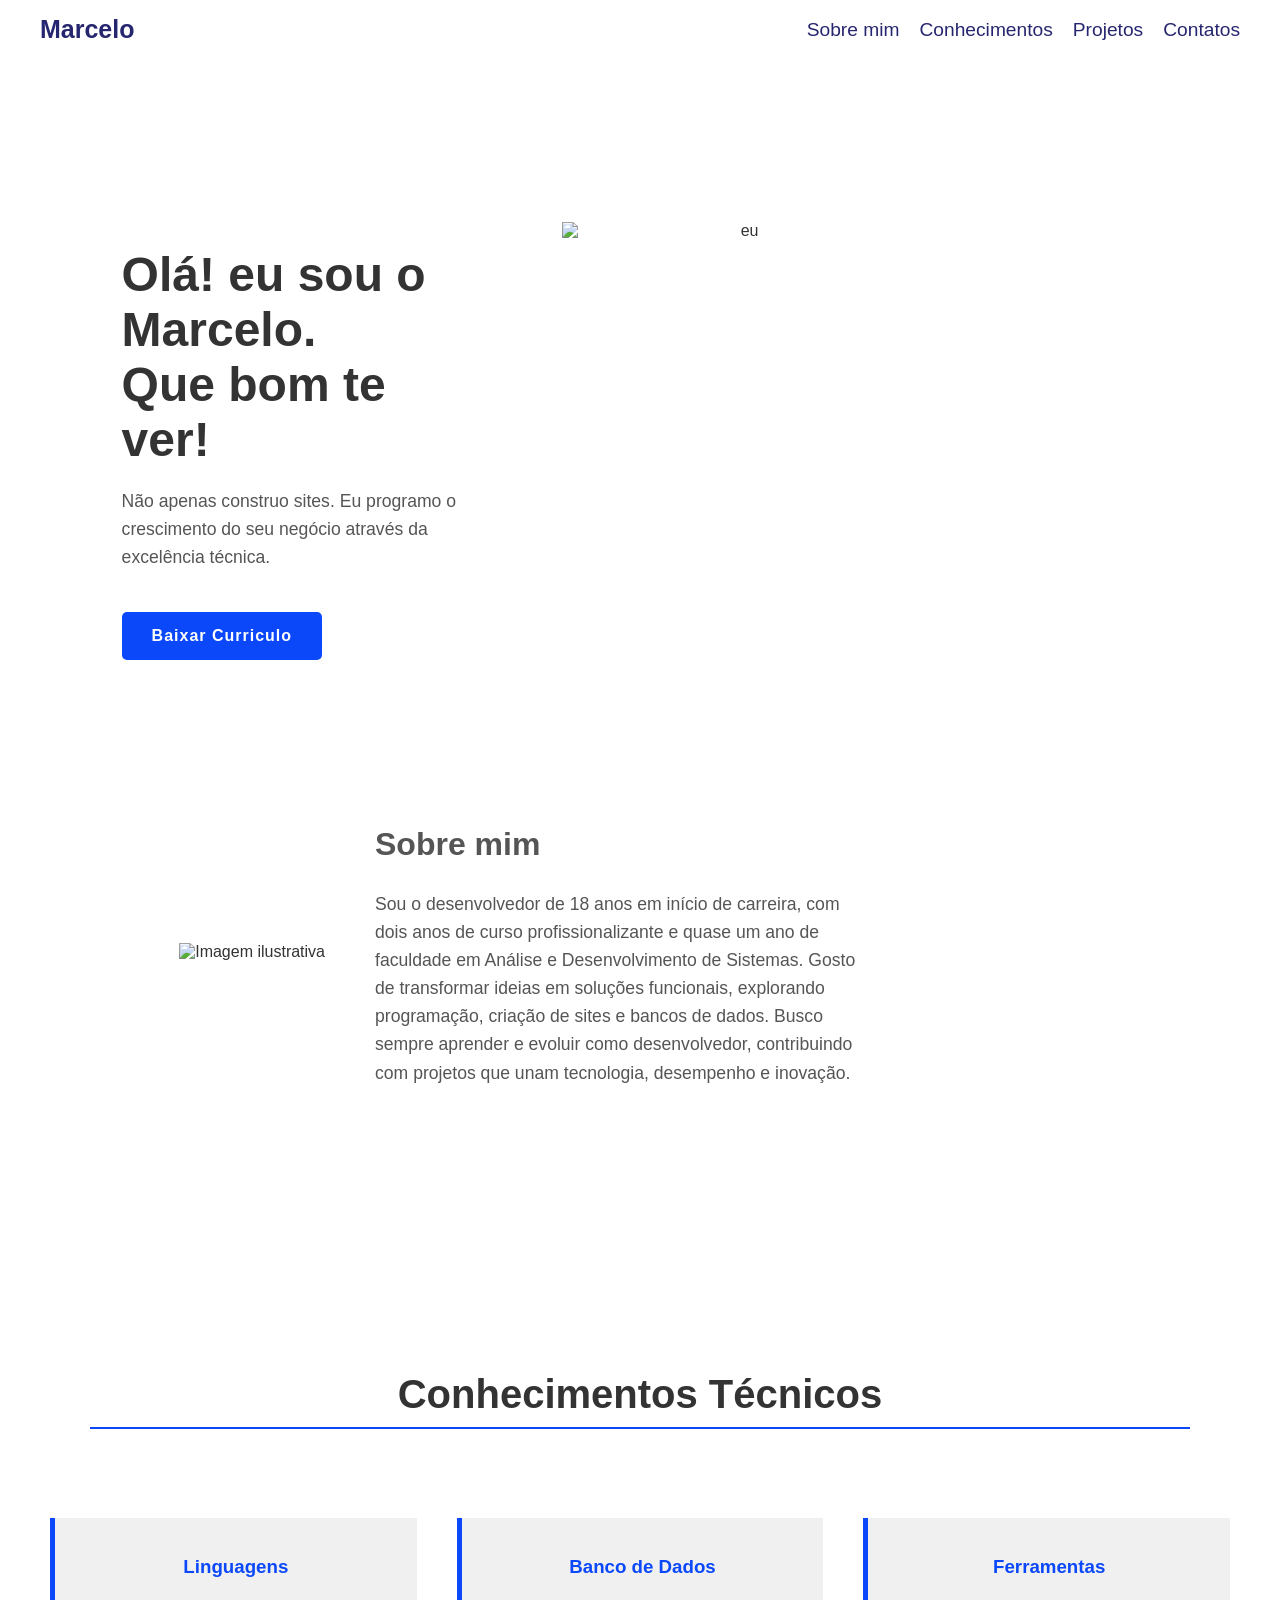
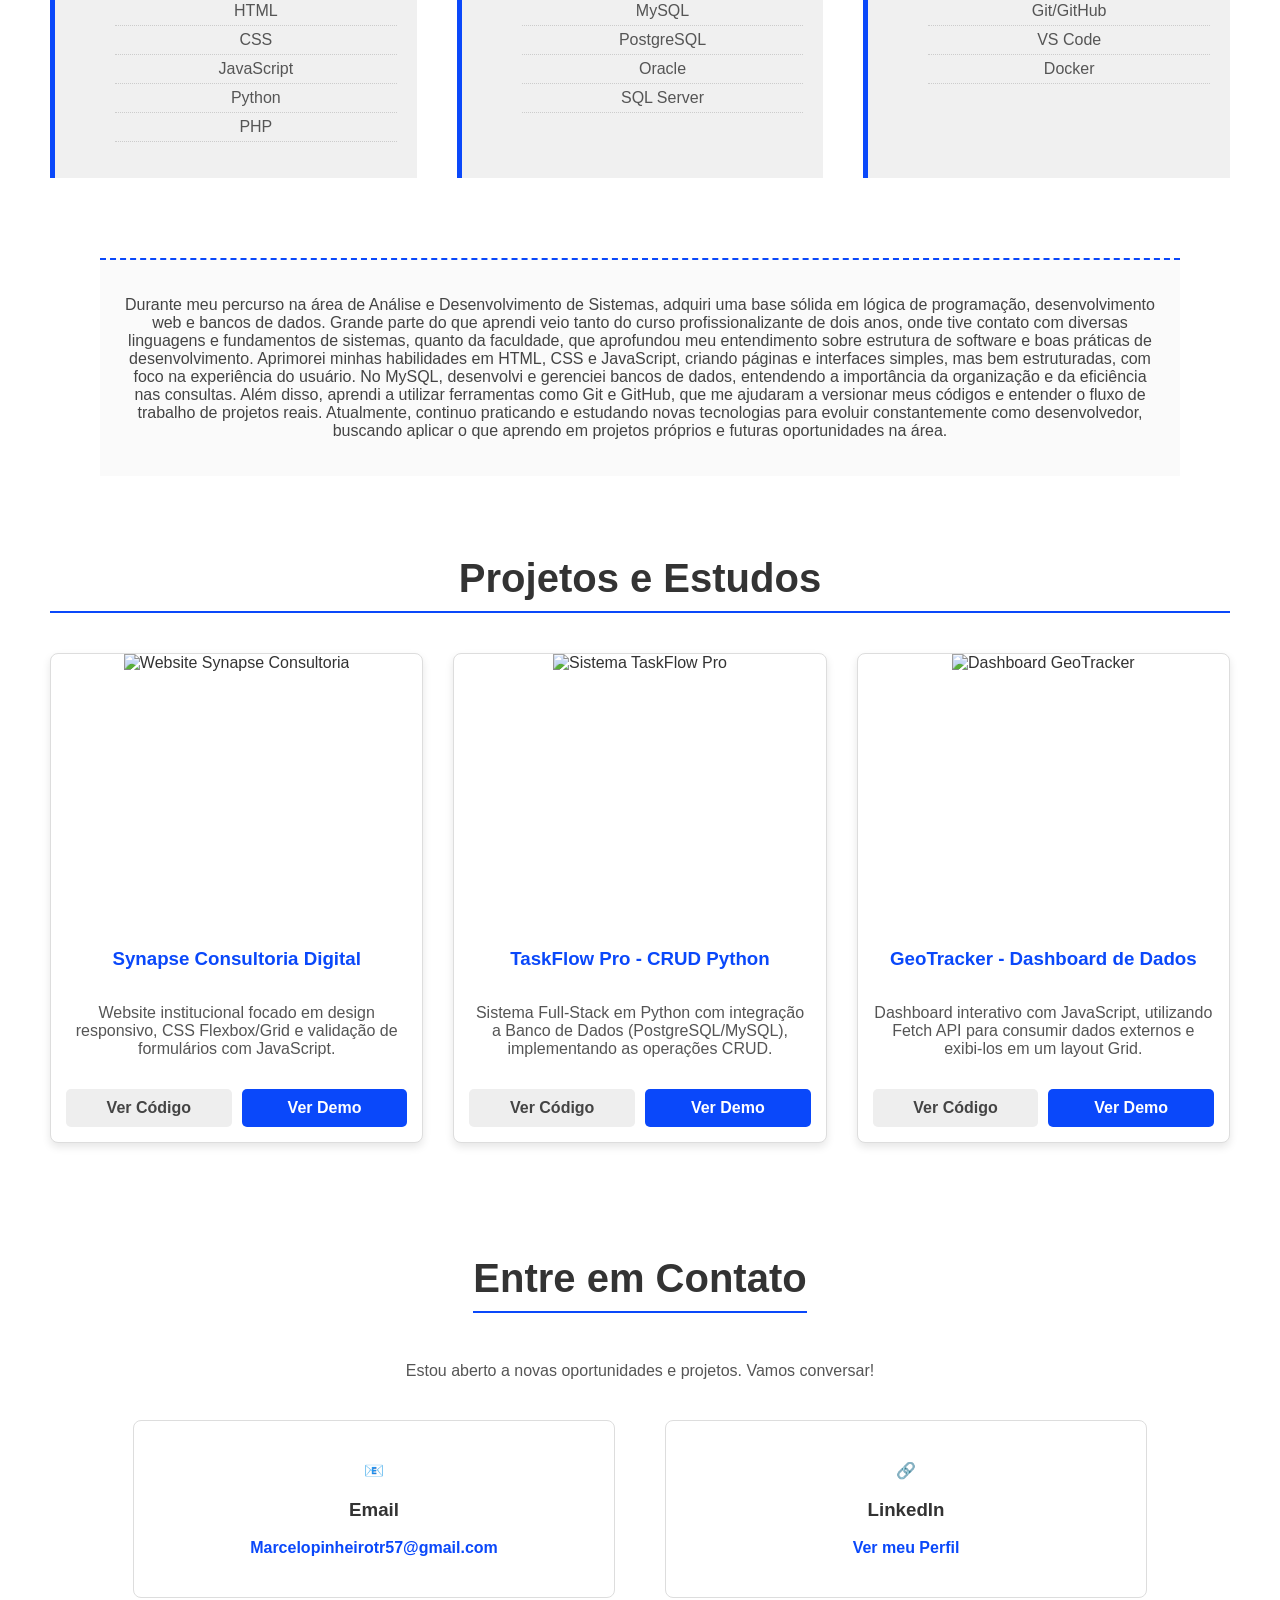
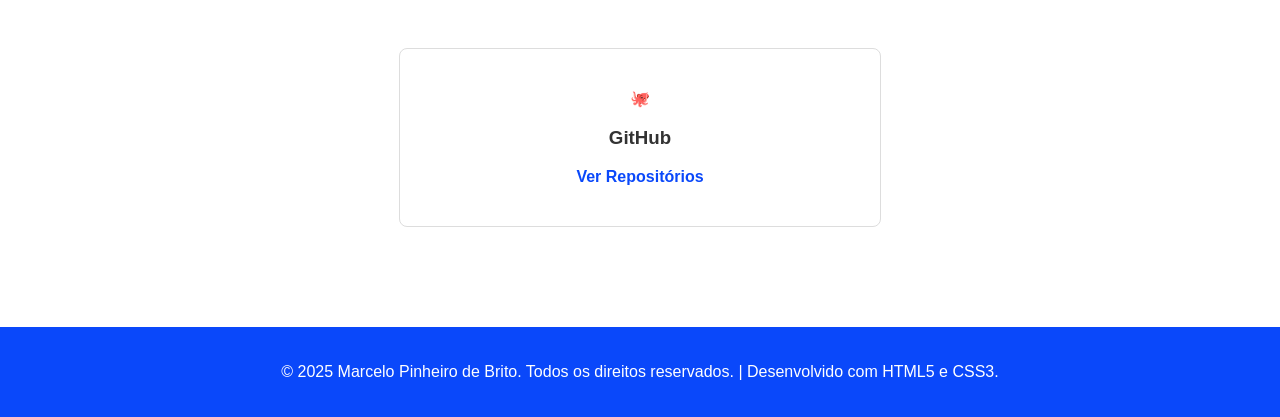
==== commit badfeca3: "mod" ====
--- a/index.html
+++ b/index.html
@@ -50,7 +50,7 @@
         </a>
 
     </div>
-    <img src="https://i.ibb.co/DHXTryys/5-C7-B1-A31-9-A50-4-E7-F-A6-C1-1-A347-E7014-E8.jpg"alt="eu" class="imagem-direita" height= "500" width="420">
+    <img src="https://i.ibb.co/DHXTryys/5-C7-B1-A31-9-A50-4-E7-F-A6-C1-1-A347-E7014-E8.jpg"alt="eu" class="imagem-direita" height= "430" width="1">
           
 </div>
 <section id="sobre-mim" class="id-sobre-mim"></section>
--- a/style.css
+++ b/style.css
@@ -27,8 +27,8 @@
     justify-content: space-between;
 }
 
-.titulo {
-    font-size: 22px;
+.destaque {
+    font-size: 25px;
     font-weight: bold;
     color: #262670;
 }
@@ -131,7 +131,9 @@
     .container img {
         width: 80%;
         margin-top: 30px;
-        
+        max-width: 280px;
+        height: auto;
+        border-radius: 15px;
     }
 }
 
